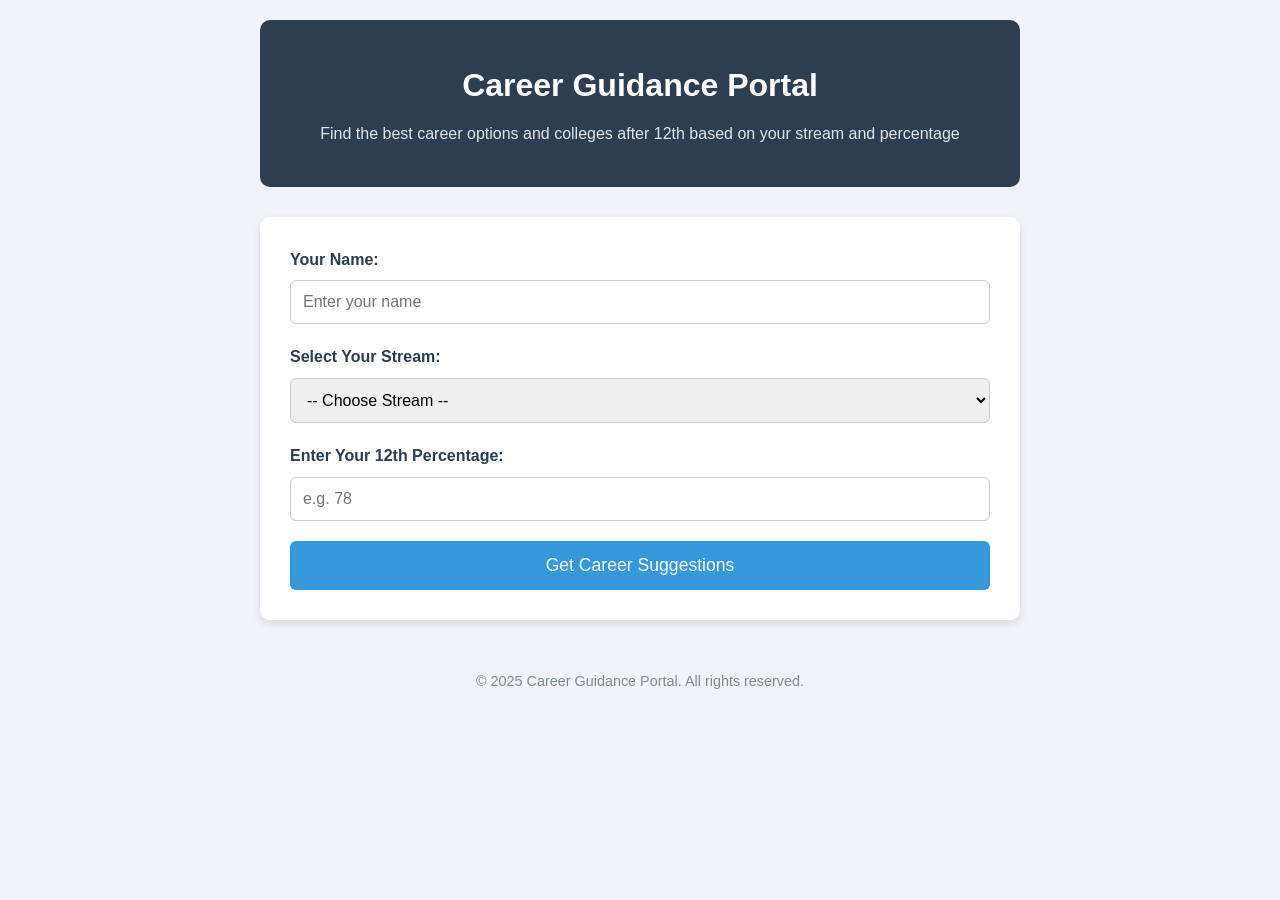
==== index.html @ bf09c0e8 "Add files via upload" ====
<!DOCTYPE html>
<html lang="en">
<head>
    <meta charset="UTF-8">
    <meta name="viewport" content="width=device-width, initial-scale=1.0">
    <title>Career Guidance - After 12th</title>
    <link rel="stylesheet" href="style.css">
</head>
<body>
    <div class="container">
        <header>
            <h1>Career Guidance Portal</h1>
            <p>Find the best career options and colleges after 12th based on your stream and percentage</p>
        </header>

        <div class="form-box">
            <form action="result.php" method="POST">
                <label for="name">Your Name:</label>
                <input type="text" id="name" name="name" placeholder="Enter your name" required>

                <label for="stream">Select Your Stream:</label>
                <select id="stream" name="stream" required>
                    <option value="">-- Choose Stream --</option>
                    <option value="Science">Science</option>
                    <option value="Commerce">Commerce</option>
                    <option value="Arts">Arts / Humanities</option>
                </select>

                <label for="percentage">Enter Your 12th Percentage:</label>
                <input type="number" id="percentage" name="percentage" min="0" max="100" placeholder="e.g. 78" required>

                <button type="submit">Get Career Suggestions</button>
            </form>
        </div>

        <footer>
            <p>&copy; 2025 Career Guidance Portal. All rights reserved.</p>
        </footer>
    </div>
</body>
</html>
---- style.css ----
* {
    margin: 0;
    padding: 0;
    box-sizing: border-box;
}

body {
    font-family: 'Segoe UI', Tahoma, Geneva, Verdana, sans-serif;
    background-color: #f0f4f8;
    color: #333;
    line-height: 1.6;
}

.container {
    max-width: 800px;
    margin: 0 auto;
    padding: 20px;
}

header {
    text-align: center;
    padding: 40px 20px;
    background-color: #2c3e50;
    color: #fff;
    border-radius: 10px;
    margin-bottom: 30px;
}

header h1 {
    font-size: 2rem;
    margin-bottom: 10px;
}

header p {
    font-size: 1rem;
    color: #dfe6e9;
}

.form-box {
    background: #fff;
    padding: 30px;
    border-radius: 10px;
    box-shadow: 0 4px 10px rgba(0,0,0,0.1);
    margin-bottom: 30px;
}

form label {
    display: block;
    margin-bottom: 8px;
    font-weight: bold;
    color: #2c3e50;
}

form input,
form select {
    width: 100%;
    padding: 12px;
    margin-bottom: 20px;
    border: 1px solid #ccc;
    border-radius: 6px;
    font-size: 1rem;
}

form input:focus,
form select:focus {
    border-color: #3498db;
    outline: none;
}

button {
    width: 100%;
    padding: 14px;
    background-color: #3498db;
    color: #fff;
    border: none;
    border-radius: 6px;
    font-size: 1.1rem;
    cursor: pointer;
    transition: background 0.3s;
}

button:hover {
    background-color: #2980b9;
}

.student-info {
    background: #fff;
    padding: 20px;
    border-radius: 10px;
    margin-bottom: 20px;
    box-shadow: 0 2px 8px rgba(0,0,0,0.1);
}

.student-info h2 {
    color: #2c3e50;
    margin-bottom: 10px;
}

.message-box {
    background: #e8f5e9;
    border-left: 5px solid #27ae60;
    padding: 15px;
    border-radius: 5px;
    margin-bottom: 25px;
    color: #2e7d32;
    font-weight: 500;
}

.results {
    display: grid;
    grid-template-columns: 1fr;
    gap: 20px;
    margin-bottom: 30px;
}

.card {
    background: #fff;
    padding: 25px;
    border-radius: 10px;
    box-shadow: 0 4px 12px rgba(0,0,0,0.08);
    transition: transform 0.2s;
}

.card:hover {
    transform: translateY(-3px);
}

.card h3 {
    color: #2c3e50;
    margin-bottom: 12px;
    font-size: 1.3rem;
}

.card p {
    margin-bottom: 10px;
    color: #555;
}

.card .colleges {
    color: #8e44ad;
    font-weight: 600;
}

.back-link {
    text-align: center;
    margin-bottom: 30px;
}

.back-link a {
    text-decoration: none;
    color: #3498db;
    font-weight: bold;
    font-size: 1rem;
}

.back-link a:hover {
    text-decoration: underline;
}

footer {
    text-align: center;
    padding: 20px;
    color: #7f8c8d;
    font-size: 0.9rem;
}

/* Responsive */
@media (min-width: 600px) {
    .results {
        grid-template-columns: 1fr 1fr;
    }
}
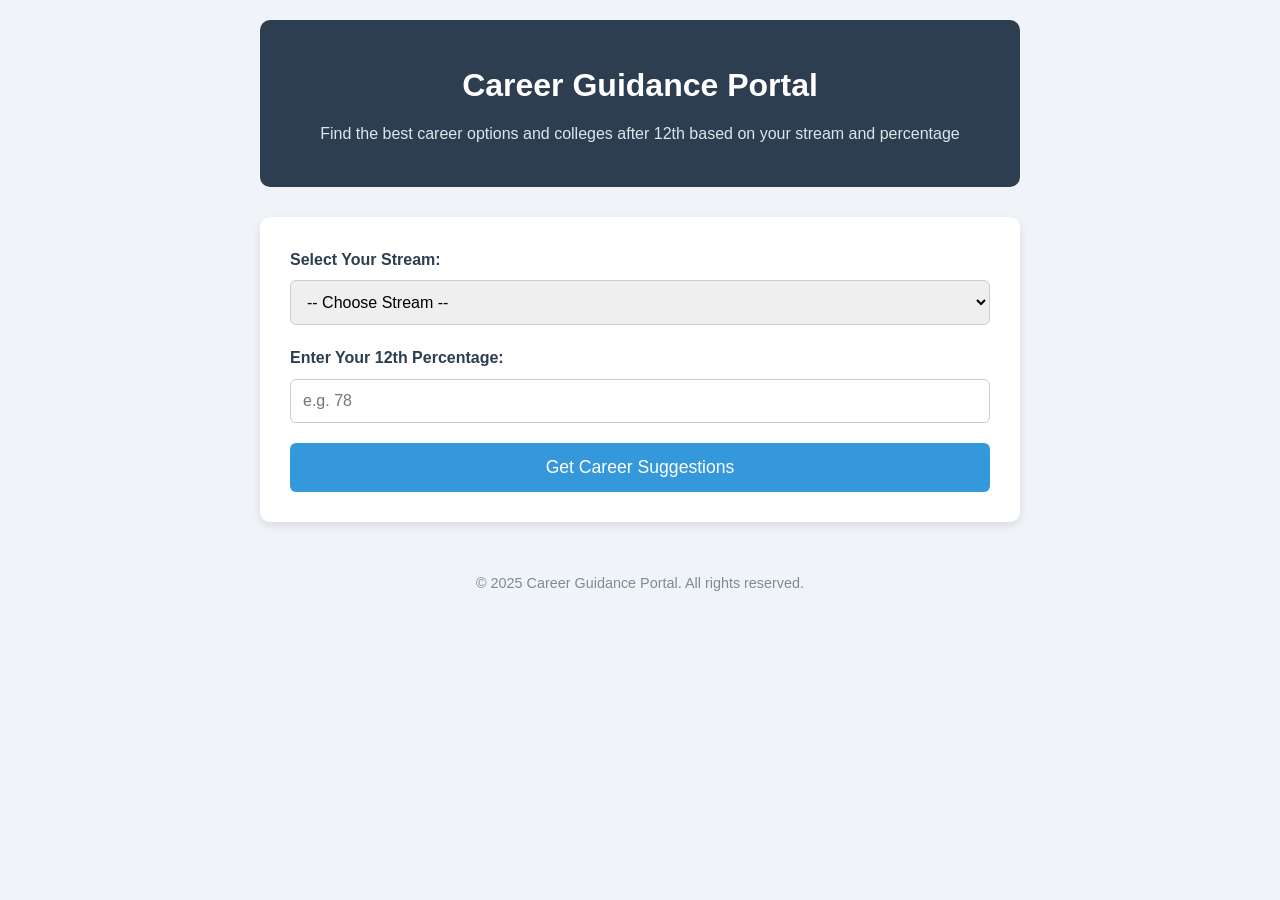
==== commit d19f8b1f: "Add files via upload" ====
--- a/index.html
+++ b/index.html
@@ -15,13 +15,11 @@
 
         <div class="form-box">
             <form action="result.php" method="POST">
-                <label for="name">Your Name:</label>
-                <input type="text" id="name" name="name" placeholder="Enter your name" required>
-
                 <label for="stream">Select Your Stream:</label>
                 <select id="stream" name="stream" required>
                     <option value="">-- Choose Stream --</option>
-                    <option value="Science">Science</option>
+                    <option value="Science_PCM">Science (PCM - Physics, Chemistry, Math)</option>
+                    <option value="Science_PCB">Science (PCB - Physics, Chemistry, Biology)</option>
                     <option value="Commerce">Commerce</option>
                     <option value="Arts">Arts / Humanities</option>
                 </select>
@@ -39,4 +37,3 @@
     </div>
 </body>
 </html>
-
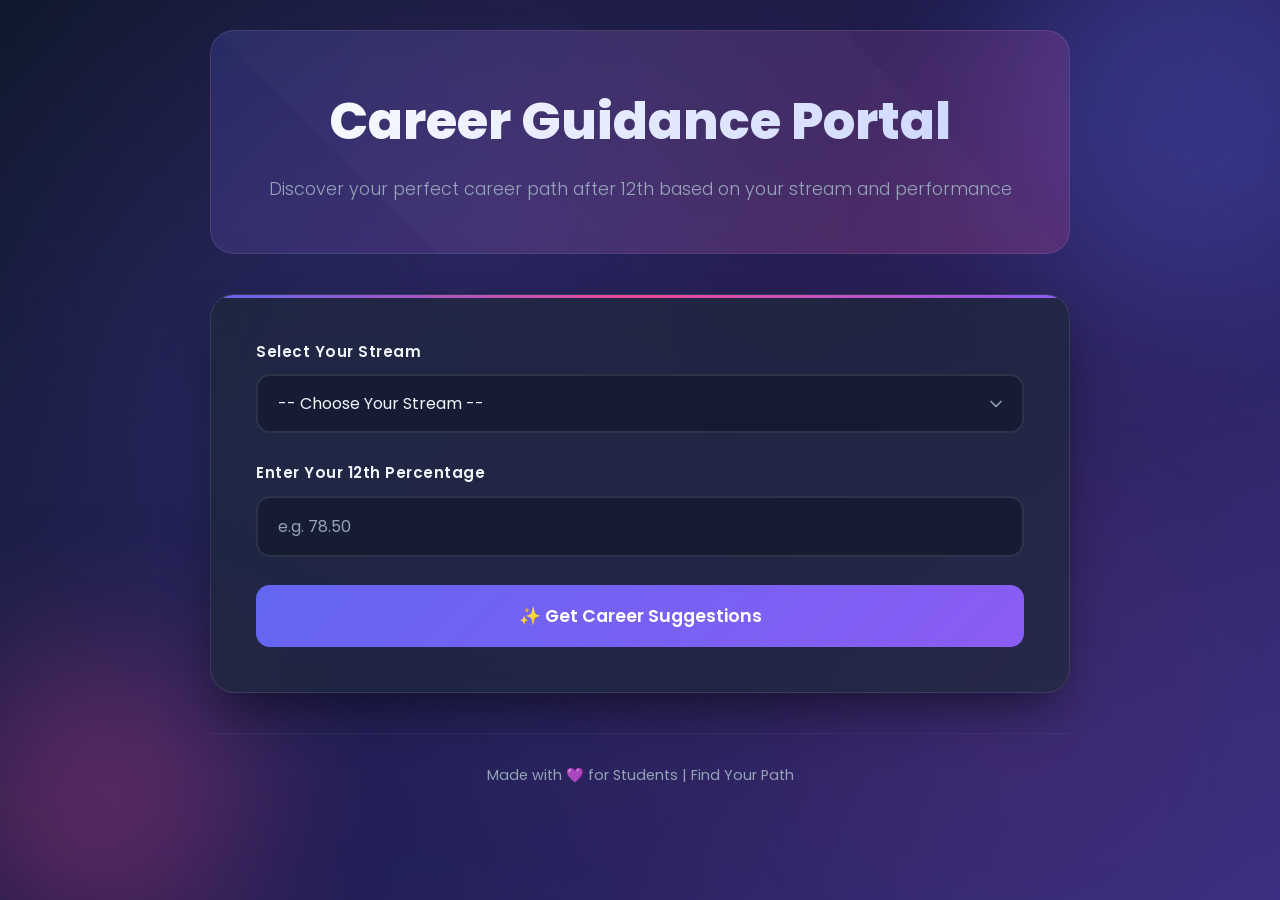
==== commit 025afc84: "Add files via upload" ====
--- a/index.html
+++ b/index.html
@@ -7,33 +7,37 @@
     <link rel="stylesheet" href="style.css">
 </head>
 <body>
+    <div class="decoration decoration-1"></div>
+    <div class="decoration decoration-2"></div>
+    
     <div class="container">
         <header>
             <h1>Career Guidance Portal</h1>
-            <p>Find the best career options and colleges after 12th based on your stream and percentage</p>
+            <p>Discover your perfect career path after 12th based on your stream and performance</p>
         </header>
 
         <div class="form-box">
-            <form action="result.php" method="POST">
-                <label for="stream">Select Your Stream:</label>
+            <form action="result.html" method="GET">
+                <label for="stream">Select Your Stream</label>
                 <select id="stream" name="stream" required>
-                    <option value="">-- Choose Stream --</option>
+                    <option value="">-- Choose Your Stream --</option>
                     <option value="Science_PCM">Science (PCM - Physics, Chemistry, Math)</option>
                     <option value="Science_PCB">Science (PCB - Physics, Chemistry, Biology)</option>
                     <option value="Commerce">Commerce</option>
                     <option value="Arts">Arts / Humanities</option>
                 </select>
 
-                <label for="percentage">Enter Your 12th Percentage:</label>
-                <input type="number" id="percentage" name="percentage" min="0" max="100" placeholder="e.g. 78" required>
+                <label for="percentage">Enter Your 12th Percentage</label>
+                <input type="number" id="percentage" name="percentage" min="0" max="100" step="0.01" placeholder="e.g. 78.50" required>
 
-                <button type="submit">Get Career Suggestions</button>
+                <button type="submit">✨ Get Career Suggestions</button>
             </form>
         </div>
 
         <footer>
-            <p>&copy; 2025 Career Guidance Portal. All rights reserved.</p>
+            <p> Made with 💜 for Students | Find Your Path</p>
         </footer>
     </div>
 </body>
 </html>
+
--- a/style.css
+++ b/style.css
@@ -1,173 +1,425 @@
+@import url('https://fonts.googleapis.com/css2?family=Poppins:wght@300;400;500;600;700;800&display=swap');
+
 * {
     margin: 0;
     padding: 0;
     box-sizing: border-box;
 }
 
+:root {
+    --primary: #6366f1;
+    --primary-dark: #4f46e5;
+    --secondary: #ec4899;
+    --accent: #8b5cf6;
+    --bg: #0f172a;
+    --bg-light: #1e293b;
+    --card-bg: rgba(30, 41, 59, 0.7);
+    --text: #f1f5f9;
+    --text-muted: #94a3b8;
+    --success: #10b981;
+    --warning: #f59e0b;
+    --danger: #ef4444;
+    --info: #06b6d4;
+}
+
 body {
-    font-family: 'Segoe UI', Tahoma, Geneva, Verdana, sans-serif;
-    background-color: #f0f4f8;
-    color: #333;
+    font-family: 'Poppins', sans-serif;
+    background: linear-gradient(135deg, #0f172a 0%, #1e1b4b 50%, #312e81 100%);
+    min-height: 100vh;
+    color: var(--text);
     line-height: 1.6;
+    overflow-x: hidden;
+}
+
+/* Animated background particles */
+body::before {
+    content: '';
+    position: fixed;
+    top: 0;
+    left: 0;
+    width: 100%;
+    height: 100%;
+    background-image: 
+        radial-gradient(circle at 20% 50%, rgba(99, 102, 241, 0.15) 0%, transparent 50%),
+        radial-gradient(circle at 80% 80%, rgba(236, 72, 153, 0.1) 0%, transparent 50%),
+        radial-gradient(circle at 40% 20%, rgba(139, 92, 246, 0.1) 0%, transparent 50%);
+    pointer-events: none;
+    z-index: 0;
 }
 
 .container {
-    max-width: 800px;
+    max-width: 900px;
     margin: 0 auto;
-    padding: 20px;
-}
-
+    padding: 30px 20px;
+    position: relative;
+    z-index: 1;
+}
+
+/* Header */
 header {
     text-align: center;
-    padding: 40px 20px;
-    background-color: #2c3e50;
-    color: #fff;
-    border-radius: 10px;
-    margin-bottom: 30px;
+    padding: 50px 30px;
+    background: linear-gradient(135deg, rgba(99, 102, 241, 0.2), rgba(236, 72, 153, 0.2));
+    border: 1px solid rgba(255, 255, 255, 0.1);
+    border-radius: 24px;
+    margin-bottom: 40px;
+    backdrop-filter: blur(10px);
+    position: relative;
+    overflow: hidden;
+}
+
+header::before {
+    content: '';
+    position: absolute;
+    top: -50%;
+    left: -50%;
+    width: 200%;
+    height: 200%;
+    background: linear-gradient(45deg, transparent, rgba(255,255,255,0.03), transparent);
+    transform: rotate(45deg);
+    animation: shine 6s infinite;
+}
+
+@keyframes shine {
+    0% { transform: translateX(-100%) rotate(45deg); }
+    100% { transform: translateX(100%) rotate(45deg); }
 }
 
 header h1 {
-    font-size: 2rem;
-    margin-bottom: 10px;
+    font-size: 2.8rem;
+    font-weight: 800;
+    margin-bottom: 12px;
+    background: linear-gradient(135deg, #fff 0%, #c7d2fe 100%);
+    -webkit-background-clip: text;
+    -webkit-text-fill-color: transparent;
+    background-clip: text;
 }
 
 header p {
-    font-size: 1rem;
-    color: #dfe6e9;
-}
-
+    font-size: 1.1rem;
+    color: var(--text-muted);
+    font-weight: 300;
+}
+
+/* Form Box */
 .form-box {
-    background: #fff;
-    padding: 30px;
-    border-radius: 10px;
-    box-shadow: 0 4px 10px rgba(0,0,0,0.1);
-    margin-bottom: 30px;
+    background: var(--card-bg);
+    backdrop-filter: blur(16px);
+    border: 1px solid rgba(255, 255, 255, 0.1);
+    padding: 45px;
+    border-radius: 24px;
+    margin-bottom: 40px;
+    box-shadow: 0 25px 50px -12px rgba(0, 0, 0, 0.5);
+    position: relative;
+    overflow: hidden;
+}
+
+.form-box::after {
+    content: '';
+    position: absolute;
+    top: 0;
+    left: 0;
+    right: 0;
+    height: 3px;
+    background: linear-gradient(90deg, var(--primary), var(--secondary), var(--accent));
 }
 
 form label {
     display: block;
-    margin-bottom: 8px;
-    font-weight: bold;
-    color: #2c3e50;
+    margin-bottom: 10px;
+    font-weight: 600;
+    color: var(--text);
+    font-size: 0.95rem;
+    letter-spacing: 0.5px;
 }
 
 form input,
 form select {
     width: 100%;
-    padding: 12px;
-    margin-bottom: 20px;
-    border: 1px solid #ccc;
-    border-radius: 6px;
+    padding: 16px 20px;
+    margin-bottom: 28px;
+    background: rgba(15, 23, 42, 0.6);
+    border: 2px solid rgba(255, 255, 255, 0.1);
+    border-radius: 14px;
     font-size: 1rem;
+    color: var(--text);
+    font-family: 'Poppins', sans-serif;
+    transition: all 0.3s ease;
+}
+
+form input::placeholder {
+    color: var(--text-muted);
 }
 
 form input:focus,
 form select:focus {
-    border-color: #3498db;
+    border-color: var(--primary);
+    box-shadow: 0 0 0 4px rgba(99, 102, 241, 0.15);
     outline: none;
-}
-
+    background: rgba(15, 23, 42, 0.8);
+}
+
+form select {
+    cursor: pointer;
+    appearance: none;
+    background-image: url("data:image/svg+xml,%3Csvg xmlns='http://www.w3.org/2000/svg' width='24' height='24' viewBox='0 0 24 24' fill='none' stroke='%2394a3b8' stroke-width='2' stroke-linecap='round' stroke-linejoin='round'%3E%3Cpolyline points='6 9 12 15 18 9'%3E%3C/polyline%3E%3C/svg%3E");
+    background-repeat: no-repeat;
+    background-position: right 16px center;
+    background-size: 20px;
+    padding-right: 50px;
+}
+
+form select option {
+    background: var(--bg-light);
+    color: var(--text);
+}
+
+/* Button */
 button {
     width: 100%;
-    padding: 14px;
-    background-color: #3498db;
+    padding: 18px;
+    background: linear-gradient(135deg, var(--primary) 0%, var(--accent) 100%);
     color: #fff;
     border: none;
-    border-radius: 6px;
+    border-radius: 14px;
     font-size: 1.1rem;
+    font-weight: 600;
     cursor: pointer;
-    transition: background 0.3s;
+    transition: all 0.3s ease;
+    font-family: 'Poppins', sans-serif;
+    position: relative;
+    overflow: hidden;
+}
+
+button::before {
+    content: '';
+    position: absolute;
+    top: 0;
+    left: -100%;
+    width: 100%;
+    height: 100%;
+    background: linear-gradient(90deg, transparent, rgba(255,255,255,0.2), transparent);
+    transition: left 0.5s ease;
 }
 
 button:hover {
-    background-color: #2980b9;
-}
-
+    transform: translateY(-3px);
+    box-shadow: 0 20px 40px rgba(99, 102, 241, 0.4);
+}
+
+button:hover::before {
+    left: 100%;
+}
+
+button:active {
+    transform: translateY(-1px);
+}
+
+/* Student Info */
 .student-info {
-    background: #fff;
-    padding: 20px;
-    border-radius: 10px;
-    margin-bottom: 20px;
-    box-shadow: 0 2px 8px rgba(0,0,0,0.1);
+    background: var(--card-bg);
+    backdrop-filter: blur(16px);
+    border: 1px solid rgba(255, 255, 255, 0.1);
+    padding: 30px;
+    border-radius: 20px;
+    margin-bottom: 25px;
+    text-align: center;
+    box-shadow: 0 10px 30px rgba(0, 0, 0, 0.3);
 }
 
 .student-info h2 {
-    color: #2c3e50;
-    margin-bottom: 10px;
-}
-
+    color: #fff;
+    margin-bottom: 15px;
+    font-size: 1.6rem;
+    font-weight: 700;
+}
+
+.student-info p {
+    color: var(--text-muted);
+    font-size: 1.05rem;
+    margin: 8px 0;
+}
+
+.student-info p strong {
+    color: var(--primary);
+}
+
+/* Message Box */
 .message-box {
-    background: #e8f5e9;
-    border-left: 5px solid #27ae60;
-    padding: 15px;
-    border-radius: 5px;
-    margin-bottom: 25px;
-    color: #2e7d32;
+    background: linear-gradient(135deg, rgba(16, 185, 129, 0.15), rgba(6, 182, 212, 0.15));
+    border: 1px solid rgba(16, 185, 129, 0.3);
+    padding: 25px 30px;
+    border-radius: 16px;
+    margin-bottom: 35px;
+    color: #6ee7b7;
     font-weight: 500;
-}
-
+    font-size: 1.05rem;
+    text-align: center;
+    backdrop-filter: blur(10px);
+}
+
+.message-box p {
+    margin: 0;
+}
+
+/* Results Grid */
 .results {
     display: grid;
     grid-template-columns: 1fr;
-    gap: 20px;
-    margin-bottom: 30px;
+    gap: 25px;
+    margin-bottom: 40px;
 }
 
 .card {
-    background: #fff;
-    padding: 25px;
-    border-radius: 10px;
-    box-shadow: 0 4px 12px rgba(0,0,0,0.08);
-    transition: transform 0.2s;
+    background: var(--card-bg);
+    backdrop-filter: blur(16px);
+    border: 1px solid rgba(255, 255, 255, 0.08);
+    padding: 35px;
+    border-radius: 20px;
+    transition: all 0.4s cubic-bezier(0.4, 0, 0.2, 1);
+    position: relative;
+    overflow: hidden;
+}
+
+.card::before {
+    content: '';
+    position: absolute;
+    top: 0;
+    left: 0;
+    width: 4px;
+    height: 100%;
+    background: linear-gradient(180deg, var(--primary), var(--secondary));
+    opacity: 0;
+    transition: opacity 0.3s ease;
 }
 
 .card:hover {
-    transform: translateY(-3px);
+    transform: translateY(-8px) scale(1.01);
+    box-shadow: 0 30px 60px rgba(0, 0, 0, 0.4);
+    border-color: rgba(255, 255, 255, 0.2);
+}
+
+.card:hover::before {
+    opacity: 1;
 }
 
 .card h3 {
-    color: #2c3e50;
+    color: #fff;
+    margin-bottom: 16px;
+    font-size: 1.4rem;
+    font-weight: 700;
+}
+
+.card p {
     margin-bottom: 12px;
-    font-size: 1.3rem;
-}
-
-.card p {
-    margin-bottom: 10px;
-    color: #555;
+    color: var(--text-muted);
+    font-size: 0.95rem;
+    line-height: 1.7;
+}
+
+.card p strong {
+    color: var(--text);
+    font-weight: 600;
 }
 
 .card .colleges {
-    color: #8e44ad;
+    color: #a78bfa;
     font-weight: 600;
-}
-
+    margin-top: 15px;
+    padding-top: 15px;
+    border-top: 1px solid rgba(255, 255, 255, 0.1);
+}
+
+/* Back Link */
 .back-link {
     text-align: center;
-    margin-bottom: 30px;
+    margin-bottom: 35px;
 }
 
 .back-link a {
+    display: inline-block;
+    padding: 14px 35px;
+    background: rgba(255, 255, 255, 0.05);
+    color: var(--text);
     text-decoration: none;
-    color: #3498db;
-    font-weight: bold;
+    font-weight: 600;
     font-size: 1rem;
+    border-radius: 12px;
+    border: 1px solid rgba(255, 255, 255, 0.1);
+    transition: all 0.3s ease;
 }
 
 .back-link a:hover {
-    text-decoration: underline;
-}
-
+    background: rgba(99, 102, 241, 0.2);
+    border-color: var(--primary);
+    transform: translateY(-2px);
+}
+
+/* Footer */
 footer {
     text-align: center;
-    padding: 20px;
-    color: #7f8c8d;
+    padding: 30px;
+    color: var(--text-muted);
     font-size: 0.9rem;
+    border-top: 1px solid rgba(255, 255, 255, 0.05);
+    margin-top: 20px;
+}
+
+/* Floating shapes decoration */
+.decoration {
+    position: fixed;
+    border-radius: 50%;
+    filter: blur(80px);
+    opacity: 0.3;
+    pointer-events: none;
+    z-index: 0;
+}
+
+.decoration-1 {
+    width: 400px;
+    height: 400px;
+    background: var(--primary);
+    top: -100px;
+    right: -100px;
+    animation: float 8s ease-in-out infinite;
+}
+
+.decoration-2 {
+    width: 300px;
+    height: 300px;
+    background: var(--secondary);
+    bottom: -50px;
+    left: -50px;
+    animation: float 10s ease-in-out infinite reverse;
+}
+
+@keyframes float {
+    0%, 100% { transform: translate(0, 0) scale(1); }
+    33% { transform: translate(30px, -30px) scale(1.1); }
+    66% { transform: translate(-20px, 20px) scale(0.9); }
 }
 
 /* Responsive */
-@media (min-width: 600px) {
+@media (min-width: 768px) {
     .results {
-        grid-template-columns: 1fr 1fr;
+        grid-template-columns: repeat(2, 1fr);
     }
-}
-
+    
+    header h1 {
+        font-size: 3.2rem;
+    }
+}
+
+@media (max-width: 480px) {
+    header h1 {
+        font-size: 2rem;
+    }
+    
+    .form-box {
+        padding: 25px;
+    }
+    
+    .card {
+        padding: 25px;
+    }
+}
